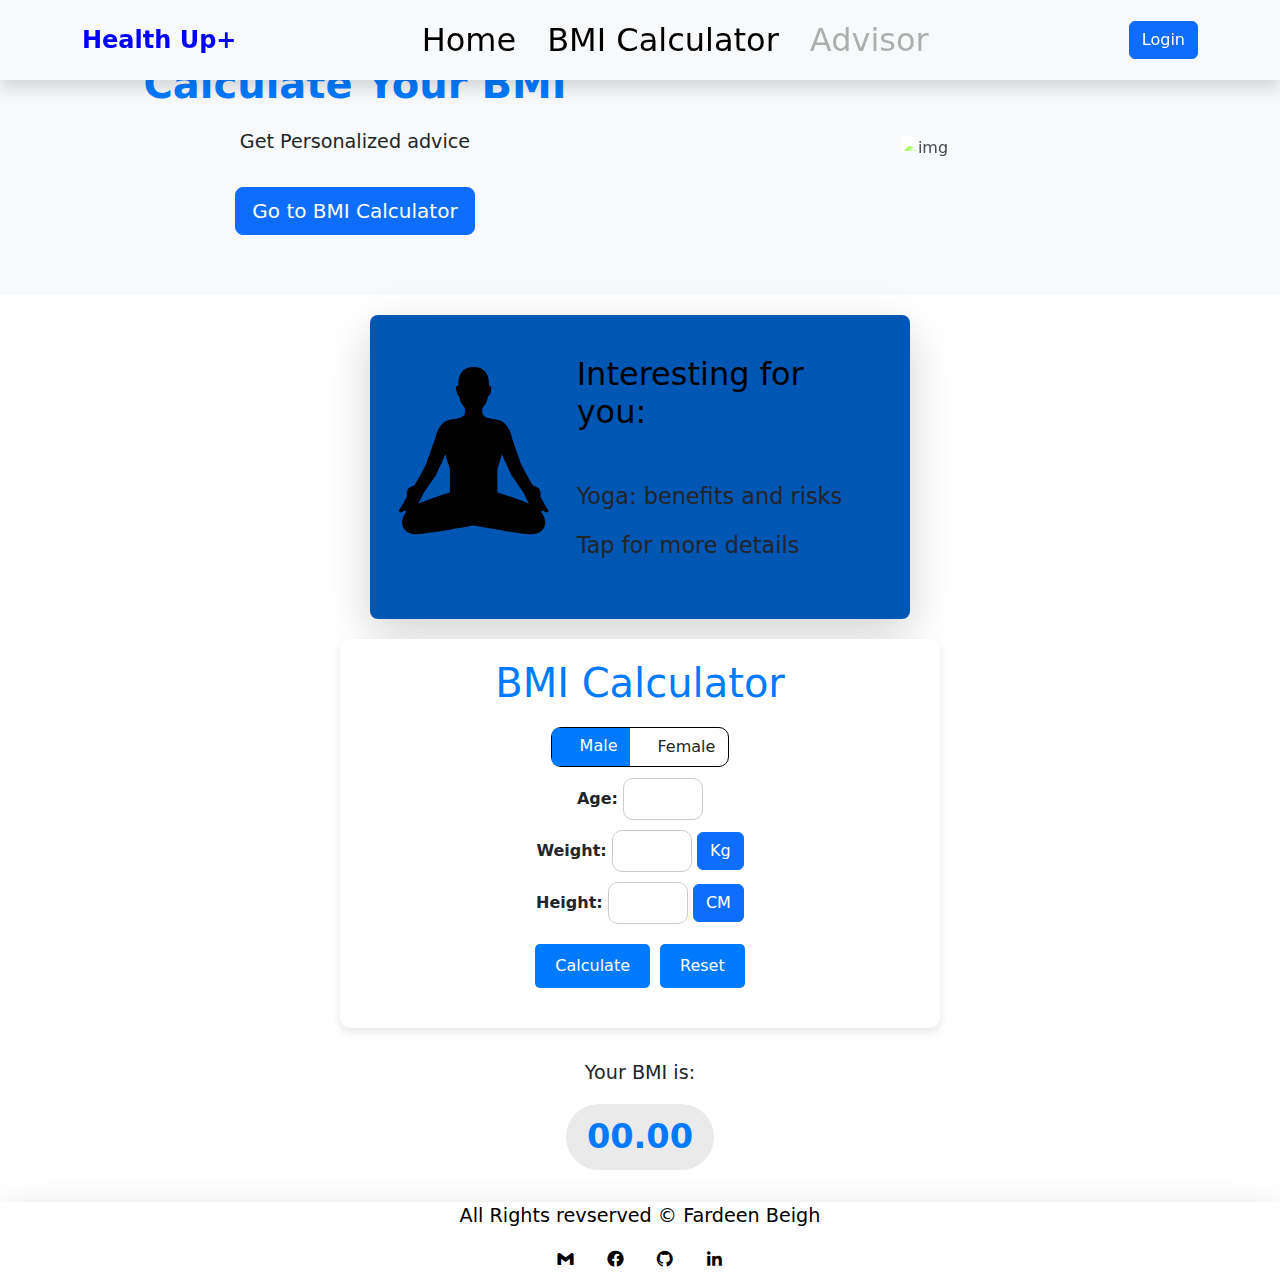
==== bmi-project/index.html @ 0f9e69d9 "day3" ====
<!DOCTYPE html>
<html lang="en">

<head>
    <meta charset="UTF-8">
    <meta name="viewport" content="width=device-width, initial-scale=1.0">
    <title>Day 2</title>
    <link href="https://unpkg.com/boxicons@2.1.4/css/boxicons.min.css" rel="stylesheet">
    <link rel="stylesheet" href="https://cdnjs.cloudflare.com/ajax/libs/font-awesome/6.6.0/css/all.min.css" integrity="sha512-Kc323vGBEqzTmouAECnVceyQqyqdsSiqLQISBL29aUW4U/M7pSPA/gEUZQqv1cwx4OnYxTxve5UMg5GT6L4JJg==" crossorigin="anonymous" referrerpolicy="no-referrer" />
    <link href="https://cdn.jsdelivr.net/npm/bootstrap@5.3.0/dist/css/bootstrap.min.css" rel="stylesheet">
    <link rel="stylesheet" href="style.css">
</head>

<body>
    <nav class=" shadow navbar fixed-top navbar-expand-lg navbar-light bg-light mx-auto">
        <div class="container">
            <a class="navbar-brand" href="#">Health Up+</a>
            <div class="collapse navbar-collapse" id="navbarNav">
                <ul class="navbar-nav mx-auto">
                    <li class="nav-item">
                        <a class="nav-link" href="#">Home</a>
                    </li>
                    <li class="nav-item">
                        <a class="nav-link" href="#BMI">BMI Calculator</a>
                    </li>
                    <li class="nav-item">
                        <a class="nav-link disabled" href="#">Advisor</a>
                    </li>
                </ul>
            </div>
            <i style="font-size: 20px;" class="fa-solid fa-sun"></i>
            <button class="btn btn-primary login-btn ms-3">Login</button>
            <button class="navbar-toggler" type="button" data-bs-toggle="collapse" data-bs-target="#navbarNav"
            aria-controls="navbarNav" aria-expanded="false" aria-label="Toggle navigation">
            <span class="navbar-toggler-icon"></span>
        </button>
        </div>
    </nav>

    <section class="hero-section text-center">
        <div class="container">
            <div class="row align-items-center">
                <div class="col-md-6">
                    <h1>Calculate Your BMI</h1>
                    <p>Get Personalized advice</p>
                    <a href="#BMI" class="btn btn-primary btn-lg">Go to BMI Calculator</a>
                </div>
                <div class="col-md-6">
                    <img src="FitnessModelBWhite.png" alt="img">
                </div>
            </div>
        </div>
    </section>
    <section id="BMI">
        <div class="mb-3 cardBody" style="max-width: 540px;">
            <div class="shadow-lg row g-0 checkOne">
                  <div class="col-md-4 ">
                    <svg class=" yoga-logo" height="200px" width="200px" version="1.1" id="_x32_" xmlns="http://www.w3.org/2000/svg" xmlns:xlink="http://www.w3.org/1999/xlink" viewBox="0 0 612 612" xml:space="preserve">
                <style type="text/css">
                .st0{fill: #000000;}
                </style>
                      <g>
                      <path class="st0" d="M482.752,435.574c-6.928-8.1-23.127-40.492-23.127-40.492s2.676-3.448,0-15.051
                        c-3.48-15.035-18.514-13.886-21.978-17.349c-3.479-3.472-33.549-58.424-35.863-64.792c-2.314-6.369-27.772-78.662-27.772-78.662
                        c-8.549-37.604-24.308-53.221-45.121-57.85c-20.64-4.581-31.817-3.471-41.075-11.571c-5.778-5.054-5.573-8.809-5.573-24.056
                        c0,0,6.235-5.927,10.784-14.122c5.195-9.375,7.746-22.907,7.746-22.907c5.211-2.086,5.274-4.684,7.525-12.965
                        c3.118-11.461,2.897-19.317-5.431-19.317C304.836,19.066,286.085,0,256,0c-30.07,0-48.821,19.066-46.853,56.441
                        c-8.328,0-8.564,7.856-5.432,19.317c2.251,8.281,2.314,10.879,7.51,12.965c0,0,2.55,13.532,7.762,22.907
                        c4.55,8.194,10.784,14.122,10.784,14.122c0,15.247,0.189,19.002-5.589,24.056c-9.242,8.1-20.435,6.99-41.059,11.571
                        c-20.828,4.628-36.572,20.246-45.12,57.85c0,0-25.457,72.294-27.771,78.662c-2.314,6.368-32.401,61.32-35.864,64.792
                        c-3.464,3.463-18.514,2.314-21.978,17.349c-2.676,11.603,0,15.051,0,15.051s-16.2,32.392-23.143,40.492
                        c-6.942,8.092,5.794,13.878,13.886,3.464c0.944,1.409,4.156,2.424,7.793,2.912c-28.228,31.251-12.138,71.964,31.55,69.98
                        C118.291,510.3,256,485.316,256,485.316S393.707,510.3,429.54,511.93c43.688,1.984,59.778-38.729,31.534-69.98
                        c3.652-0.488,6.864-1.503,7.808-2.912C476.974,449.452,489.695,443.666,482.752,435.574z M183.123,383.849
                        c0,0-59.274,17.626-96.192,34.234c7.604-14.154,16.357-33.423,16.357-33.423l37.029-53.212l29.504-64.218
                        c0,0,9.257,34.714,12.138,39.917C184.855,312.35,183.123,383.849,183.123,383.849z M328.891,383.849c0,0-1.732-71.498,1.149-76.702
                        c2.897-5.203,12.154-39.917,12.154-39.917l29.504,64.218l37.013,53.212c0,0,8.769,19.27,16.373,33.423
                        C388.165,401.474,328.891,383.849,328.891,383.849z"></path>
                        </g>
                  </svg>
                    </div>
                <div class="col-md-8">
                      <div class="card-body cardText">
                          <h2 class="card-title">Interesting for you:</h2>
                          <p>Yoga: benefits and risks</p>
                          <p> Tap for more details</p>
                      </div>
                </div>
            </div>
        </div>
    <form action="">
    <h1>BMI Calculator</h1>
    <div class="gender">
      <div class="btn-group">
        <input type="radio" class="btn-check" name="btnradio" id="btnradio1" autocomplete="off" checked="">
        <label class="btn btn-primary-outline" for="btnradio1">
            <i class="px-2 fa-solid fa-mars"></i>Male</label>
        
        <input type="radio" class="btn-check" name="btnradio" id="btnradio2" autocomplete="off">
        <label class="btn btn-primary-outline" for="btnradio2">
            <i class="px-2 fa-solid fa-venus"></i>Female</label>
    </div>
    </div>

    <div class="container age">
      <div class="agearea">
            <label class="ageLabel"><b>Age:</b></label>
           <input type="number" class="ageNum" id="age">
      </div>
        <div class="weight">
            <label class="weightLabel"><b>Weight:</b></label>
            <input type="number" class="ageNum" id="weight">
            <label class="btn btn-primary pe-none" for="option1">Kg</label>
        </div>

      <div class="height ">
            <label class="weightLabel"><b>Height:</b></label>
            <input type="number" class="ageNum" id="height">
            <label class="btn btn-primary pe-none" for="options3">CM</label>
      </div>

    </div>
   
      <div class="btn-div">
          <button class="calculate" type="button">Calculate</button>
          <button class="clear" type="reset">Reset</button>
      </div>
    </form>
      <div class="result">
        <p>Your BMI is: </p>
        <div id="result">00.00</div>
      </div>
  </section>

  <footer class="shadow-lg footer">
    <div class="footericons">
      <p>All Rights revserved © Fardeen Beigh</p>
      <a href="#"><i class="bx bxl-gmail"></i></a>
      <a href="#"><i class="bx bxl-facebook-circle"></i></a>
      <a href="#"><i class="bx bxl-github"></i></a>
      <a href="#"><i class="bx bxl-linkedin"></i></a>
    </div>
  </footer>

  <script src="https://cdn.jsdelivr.net/npm/bootstrap@5.3.0/dist/js/bootstrap.bundle.min.js"></script>
</body>

</html>
---- bmi-project/style.css ----
.hero-section {
    background-color: #f8f9fa;
    padding: 60px 0;
}

.hero-section h1 {
    font-size: 2.5rem;
    font-weight: bold;
}

.hero-section p {
    font-size: 1.2rem;
    margin-bottom: 30px;
}

.hero-section img {
    max-width: 100%;
    height: auto;
    filter: brightness(200%);
}

.navbar-brand {
    font-weight: bold;
    font-size: 1.5rem;
}

a.navbar-brand{
    font-weight: bold;
    font-size: 1.5rem;
    color: blue;
}

.nav-link {
    font-size: 1.1rem;
    margin-right: 15px;
}

a.nav-link {
    font-size: 2rem;
    color: black;
}

.cardBody {
    margin: 20px auto;
}

.checkOne {
    display: flex;
    align-items: center;
    justify-content: space-between;
    padding: 20px;
    border-radius: 8px;
    background: #0056b3;
}

.cardText {
    padding: 20px;
    text-align: left;
}

.card-title {
    font-size: 2rem;
    color: black;
    margin-bottom: 3rem;
}

.cardText p {
    font-size: 1.4rem;
    font-weight: 400;
}


form {
    padding: 20px;
    background-color: #fff;
    border-radius: 10px;
    box-shadow: 0 4px 8px rgba(0, 0, 0, 0.1);
    max-width: 600px;
    margin: 20px auto;
}

h1 {
    text-align: center;
    color: #007bff;
    margin-bottom: 20px;
}

.gender {
    display: flex;
    justify-content: center;
    align-items: center;
    margin: .7rem;
}

.btn-group  {
    border: 1px solid #000;
    border-radius: 10px;
}

.btn-check {
    position: absolute;
    pointer-events: none;
}

.btn-group input[type="radio"]:checked + label {
    background-color: #007bff;
    color: #ffff;
    font-weight: 500;
    border: none;
    text-align: center;
}

.age {
    display: flex;
    align-items: center;
    justify-content: center;
    margin-bottom: 20px;
    gap: 10px;
    flex-direction: column;
}


.ageNum {
    width: 80px;
    padding: 8px;
    border-radius: 10px;
    border: 1px solid #ccc;
    outline: none;
}



.btn-div {
    display: flex;
    justify-content: center;
    margin-bottom: 20px;
    gap: 10px;
}

.calculate, .clear {
    background-color: #007bff;
    color: #fff;
    padding: 10px 20px;
    border: none;
    border-radius: 5px;
    cursor: pointer;
}

.calculate:hover, .clear:hover {
    background-color: #0056b3;
}

.result {
    display: flex;
    justify-content: center;
    align-items: center;
    flex-direction: column;
    padding: .7rem 1rem;
}

.result p {
    font-size: 1.2rem;
}

#result {
    font-size: 2.1rem;
    font-weight: 900;
    color: #007bff;
    background-color: #eaeaea;
    display: inline-block;
    padding: .5rem 1.3rem;
    border-radius: 4rem;
    margin-bottom: 1.3rem;
}

.footer{
    display: flex;
    justify-content: center;
    align-items: center;
    text-align: center;
    color: #e9ecef;
}

.footericons a{
    text-decoration: none;
    font-size: 1.2rem;
    margin: 0 .4rem;
    padding: 0 .4rem;
    transition: .3s ease-in-out;
    color: #000;
}

.footericons p{
    color: #000;
    font-size: 1.2rem;
    font-weight: 500;
}

@media (max-width: 768px) {
.login-btn {
   display: none;
 }
}
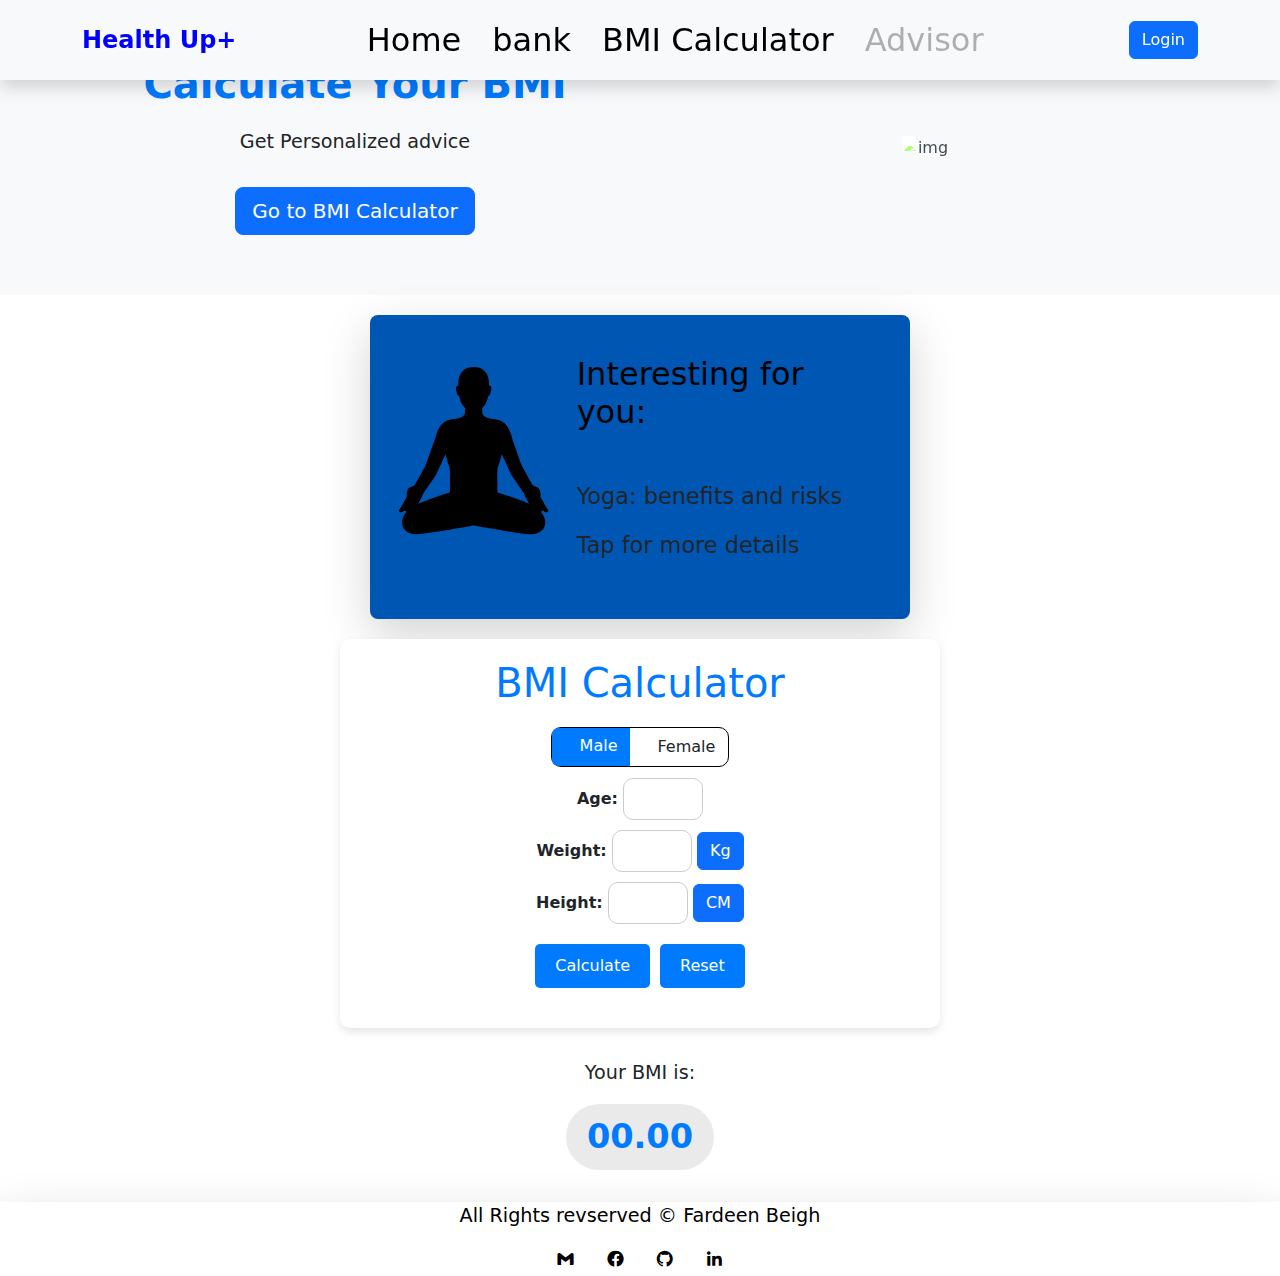
==== commit 54f966c6: "hey" ====
--- a/bmi-project/index.html
+++ b/bmi-project/index.html
@@ -19,6 +19,9 @@
                 <ul class="navbar-nav mx-auto">
                     <li class="nav-item">
                         <a class="nav-link" href="#">Home</a>
+                    </li>
+                    <li class="nav-item">
+                        <a class="nav-link" href="#">bank</a>
                     </li>
                     <li class="nav-item">
                         <a class="nav-link" href="#BMI">BMI Calculator</a>
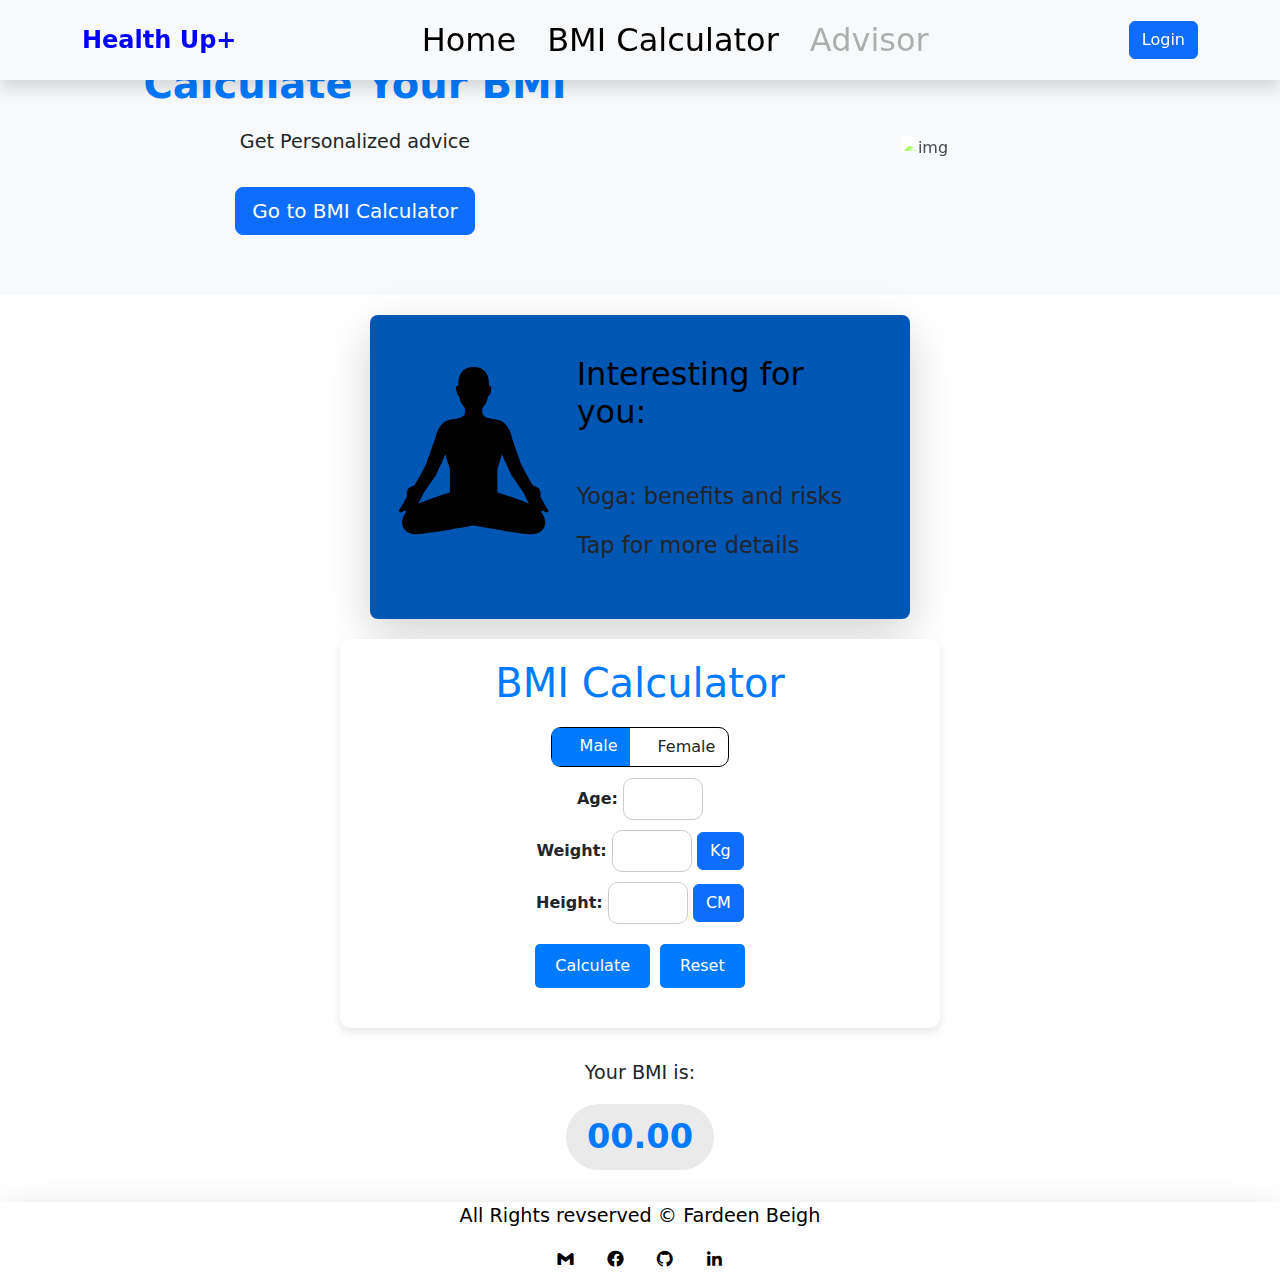
==== commit 87d8ab8a: "hey" ====
--- a/bmi-project/index.html
+++ b/bmi-project/index.html
@@ -20,9 +20,9 @@
                     <li class="nav-item">
                         <a class="nav-link" href="#">Home</a>
                     </li>
-                    <li class="nav-item">
+                    <!-- <li class="nav-item">
                         <a class="nav-link" href="#">bank</a>
-                    </li>
+                    </li> -->
                     <li class="nav-item">
                         <a class="nav-link" href="#BMI">BMI Calculator</a>
                     </li>
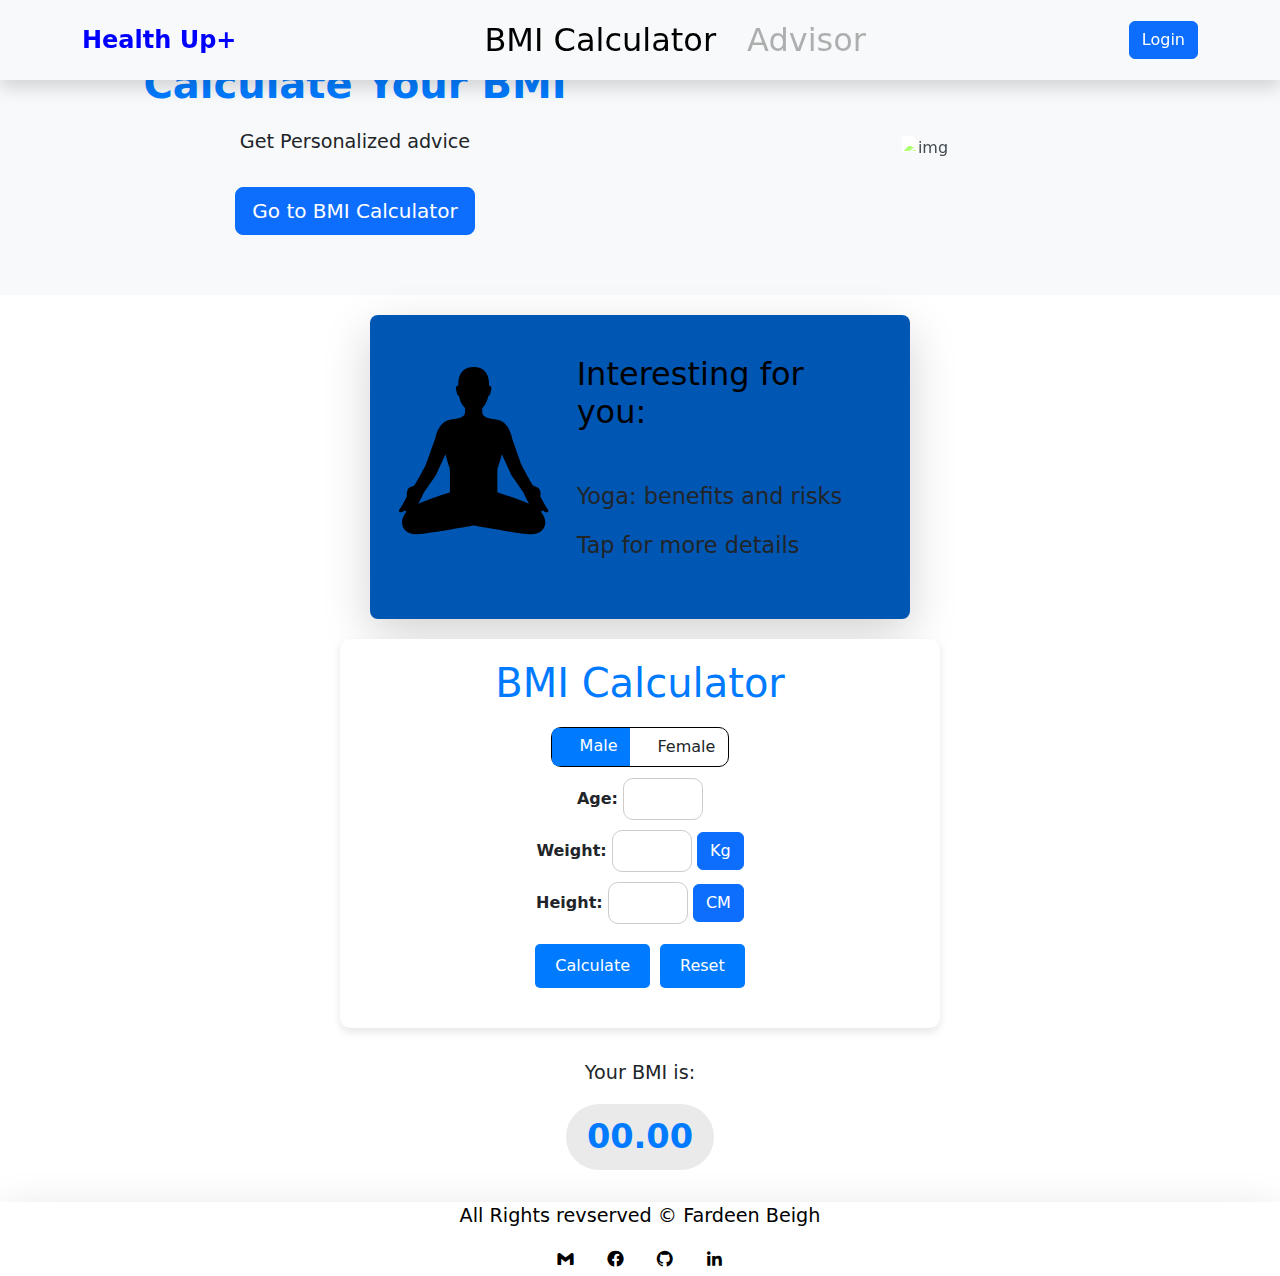
==== commit 1a1435ed: "home delete" ====
--- a/bmi-project/index.html
+++ b/bmi-project/index.html
@@ -17,11 +17,8 @@
             <a class="navbar-brand" href="#">Health Up+</a>
             <div class="collapse navbar-collapse" id="navbarNav">
                 <ul class="navbar-nav mx-auto">
-                    <li class="nav-item">
+                    <!-- <li class="nav-item">
                         <a class="nav-link" href="#">Home</a>
-                    </li>
-                    <!-- <li class="nav-item">
-                        <a class="nav-link" href="#">bank</a>
                     </li> -->
                     <li class="nav-item">
                         <a class="nav-link" href="#BMI">BMI Calculator</a>
